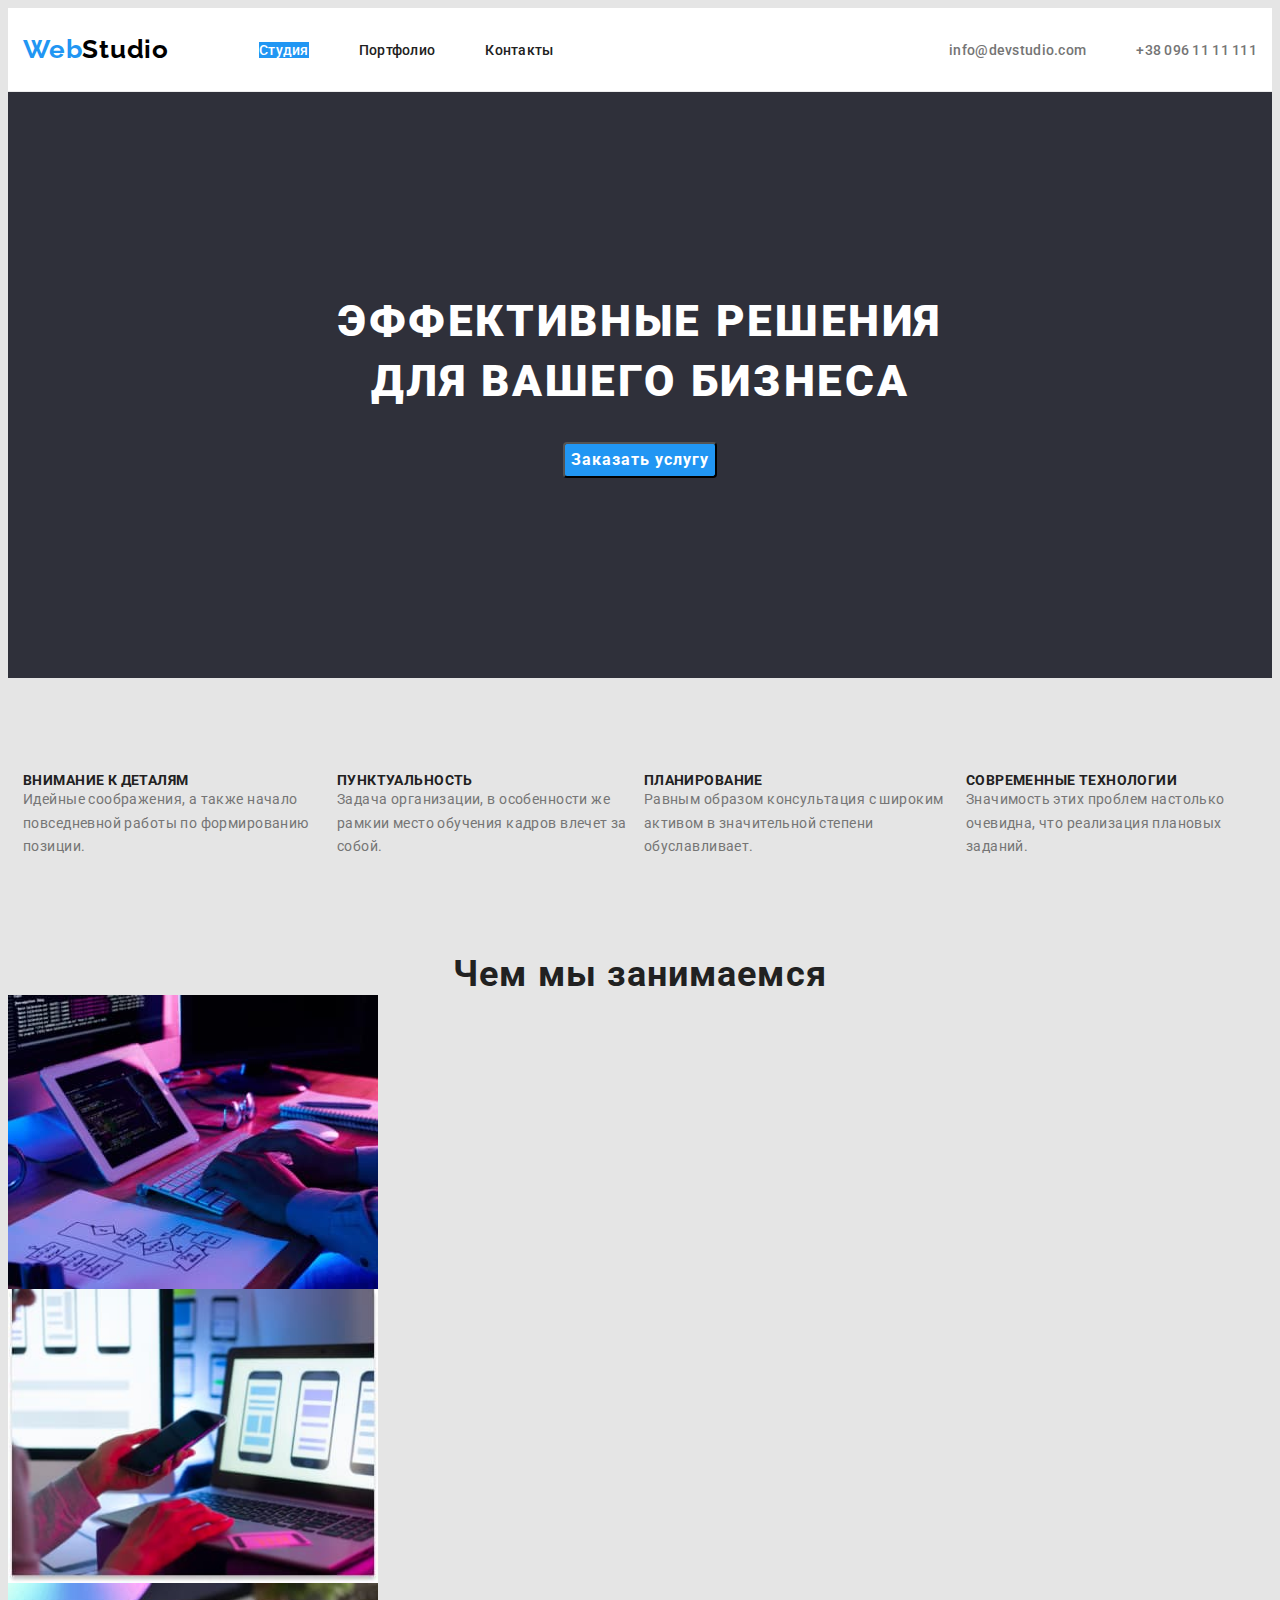
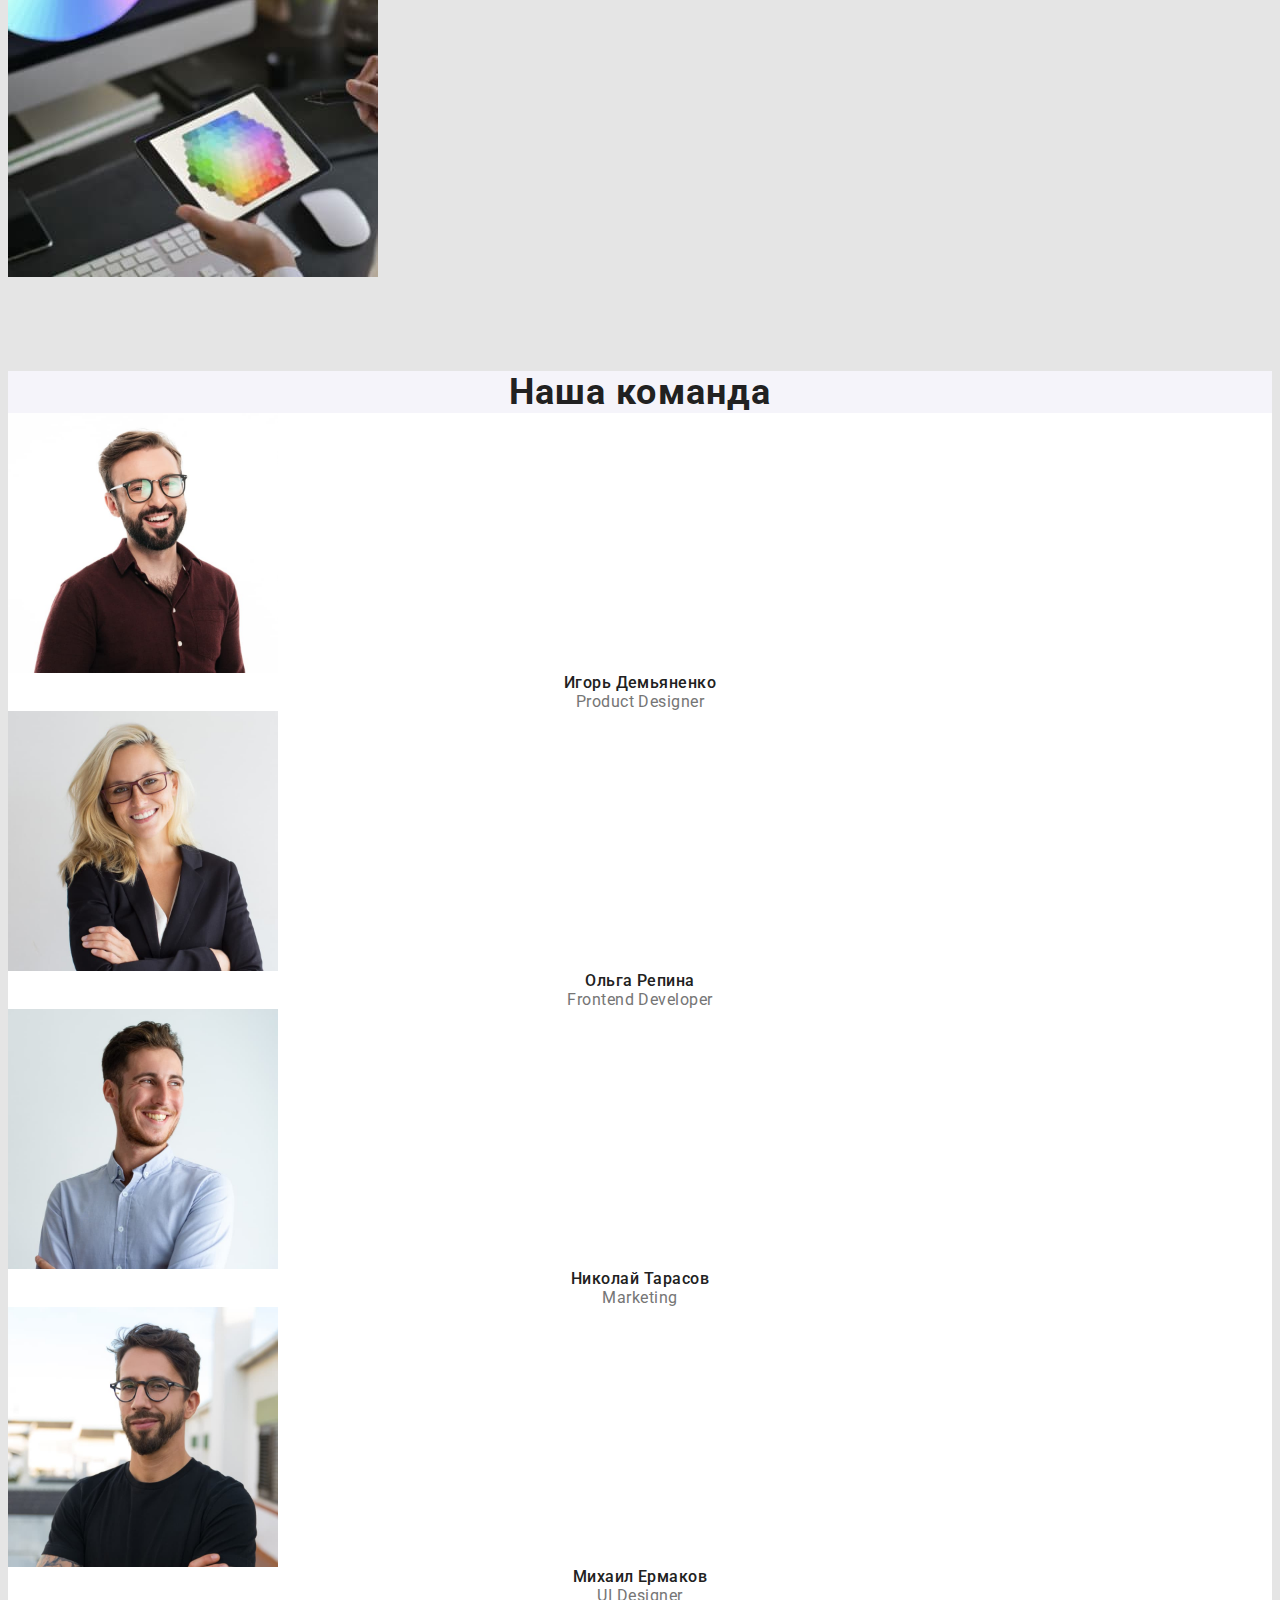
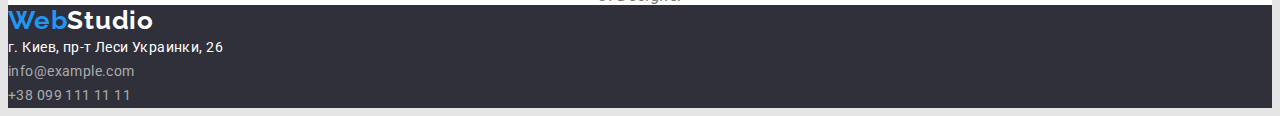
==== index.html @ 3256d17e "write code to superiority section" ====
<!DOCTYPE html>
<html lang="ru">
    <head>
        <meta charset="utf-8">
        <title> Homework #3</title>
        <!--link GOOGLE Fonts-->
        <!--CSS rules to specify families
            font-family: 'Raleway', sans-serif;
            font-family: 'Roboto', sans-serif;-->
        <link rel="preconnect" href="https://fonts.googleapis.com">
        <link rel="preconnect" href="https://fonts.gstatic.com" crossorigin>
        <link href="https://fonts.googleapis.com/css2?family=Raleway:wght@700&family=Roboto:wght@400;500;700;900&display=swap" rel="stylesheet">
        <!--Link style-->
        <link rel="stylesheet" href="https://cdnjs.cloudflare.com/ajax/libs/modern-normalize/1.1.0/modern-normalize.min.css" integrity="sha512-wpPYUAdjBVSE4KJnH1VR1HeZfpl1ub8YT/NKx4PuQ5NmX2tKuGu6U/JRp5y+Y8XG2tV+wKQpNHVUX03MfMFn9Q==" crossorigin="anonymous" referrerpolicy="no-referrer" />
        <link rel="stylesheet" href="./css/style.css">
    </head>
    <body>
        <header class="header">
            <div class="container header-container">
                <div class="logo-container">
                    <a href="" class="link link-no-tdn header-logo">Web<span class="header-post-logo">Studio</span> </a>
                </div>
                <nav class="navigation-header">
                    <ul class="list list-no-ls list-header-navigation" > 
                        <li class="header-nav-item item"><a href="" class="link link-no-tdn header-nav-link current-page-link ">Студия</a></li>
                        <li class="header-nav-item item"><a href="./portfolio.html" class="link link-no-tdn header-nav-link ">Портфолио</a></li>    
                        <li class="header-nav-item item"><a href="" class="link link-no-tdn header-nav-link ">Контакты</a></li>
                    </ul>    
                </nav>
                <ul class="list list-no-ls list-header-contact" >
                    <li class="header-contact-item"><a href="mailto:info@devstudio.com" class="link link-no-tdn header-contact-link">info@devstudio.com</a></li>
                    <li class="header-contact-item"><a href="tel:+380961111111" class="link link-no-tdn header-contact-link">+38 096 11 11 111</a></li>
                </ul>
            </div>
        </header>
        <main>
            <section class="hero section">  
                <div class="container hero-container">
                    <h1 class="hero-title">Эффективные решения для вашего бизнеса</h1>
                        <input type="button" value="Заказать услугу" class="hero-button">
                </div>
            </section>
            <section class="superiority section">
                <div class="container superiority-container ">
                    <h2 hidden >Наши достоинства</h2>
                    <ul class="superiority-list list-no-ls">
                        <li class="superiority-item item">
                            <h3 class="superiority-title">Внимание к деталям</h3>
                            <p class="superiority-after-title">Идейные соображения, а также начало повседневной работы по формированию позиции.</p>
                        </li>
                        <li class="superiority-item item">
                            <h3 class="superiority-title">Пунктуальность</h3>
                            <p class="superiority-after-title">Задача организации, в особенности же рамкии место обучения кадров влечет за собой.</p>
                        </li>
                        <li class="superiority-item item">
                            <h3 class="superiority-title">Планирование</h3>
                            <p class="superiority-after-title">Равным образом консультация с широким активом в значительной степени обуславливает.</p>
                        </li>
                        <li class="superiority-item item">
                            <h3 class="superiority-title">Современные технологии</h3>
                            <p class="superiority-after-title">Значимость этих проблем настолько очевидна, что реализация плановых заданий.</p>
                        </li>
                    </ul>
                </div>    
            </section>
            <section class="scills section">
                <h2 class="scills-title">
                    Чем мы занимаемся
                </h2>
                <ul class="scills-list list-no-ls">
                    <li class="scills-item item"><a href="" class="scills-link link-no-tdn link"><img src="./images/coding.jpg" alt="Высококласный код" width="370" height="294"></a></li>
                    <li class="scills-item item"><a href="" class="scills-link link-no-tdn link"><img src="./images/crossplatform.jpg" alt="Разработка контент для различных платформ" width="370" height="294"></a></li>
                    <li class="scills-item item"><a href="" class="scills-link link-no-tdn link"><img src="./images/design.jpg" alt="Разработка дизайна" width="370" height="294"></a></li>
                </ul>
            </section>
            <section class="team section" >
                <h2 class="team-title"> Наша команда </h2>
                <ul class="team-list list-no-ls">
                    <li class="team-items item">
                        <img src="./images/productdesigner.jpg" alt="Product Designer" width="270" height="260">
                        <h3 class="team-member-names">Игорь Демьяненко</h3>
                        <p lang="en" class="team-member-positions">Product Designer</p>
                    </li>
                    <li class="team-items item">
                        <img src="./images/frontend.jpg" alt="Frontend Developer" width="270" height="260">
                        <h3 class="team-member-names">Ольга Репина</h3>
                        <p lang="en" class="team-member-positions">Frontend Developer</p>
                    </li>
                    <li class="team-items item">
                        <img src="./images/marketing.jpg" alt="Marketing" width="270" height="260">
                        <h3 class="team-member-names">Николай Тарасов</h3>
                        <p lang="en" class="team-member-positions">Marketing</p>
                    </li>
                    <li class="team-items item">
                        <img src="./images/uidesigner.jpg" alt="UI Designer" width="270" height="260">
                        <h3 class="team-member-names">Михаил Ермаков</h3>
                        <p lang="en" class="team-member-positions">UI Designer</p>
                    </li>
                </ul>
            </section>          
        </main> 
        <footer class="footer"> 
            <a href="" class="link link-no-tdn footer-logo">Web<span class="footer-post-logo">Studio</span> </a>
            <address class="address">
                <ul class="address-list list-no-ls">
                    <li class="address-item item"><a href="" class="address-link link-no-tdn">г. Киев, пр-т Леси Украинки, 26</a></li>
                    <li class="address-item item"><a href="mailto:info@example.com" class=" address-link address-telmail-link link-no-tdn">info@example.com</a></li>
                    <li class="address-item item"><a href="tel:+380991111111" class="address-link address-telmail-link link-no-tdn">+38 099 111 11 11</a></li>
                </ul>
            </address>
        </footer>   
    </body>
</html>
---- css/style.css ----
:root{
/*fonts colours */
    --body-fonts-main-color: #212121;
    --body-fonts-onbackgraund-color: #FFFFFF;
    --general-text-fonts-color: #757575;
    --logo-first-color: #2196F3;
    --logo-header-second-color: #000000;
    --logo-footer-second-color: #FFFFFF;
    --active-btn-fonts-color: #FFFFFF;
    --active-link-fonts-color: #2196F3;
/*background colours */   
    --body-background-main-color:#E5E5E5;
    --header-background-color: #FFFFFF;
    --hero-background-color: #2F303A;
    --hero-btn-background-color: #2196F3;
    --body-additional-color: #F5F4FA;
    --footer-background-color: #2F303A;
    --active-btn-background-color: #2196F3;
    --cards-background-color: #FFFFFF;
/*border colors*/
    --header-botton-color: #ECECEC;
}
/*reset*/
p, h1, h2, h3, h4, h5, h6{
    margin: 0;
}
ul {
    margin: 0;
    padding-left: 0;
}

/*general values*/
body {
    font-family: Roboto, sans-serif;
    color: var(--body-fonts-main-color);
    background-color: var(--body-background-main-color);
}

.link-no-tdn {
    text-decoration: none;
}
.list-no-ls {
    list-style: none;
}
.container{
    width: 1200;
    margin: 0 auto;
    padding-left: 15px;
    padding-right: 15px;
}
img{
    display: block;
}

.section:not(:first-child){
    margin-top: 94px;
}
/*------------HEADER-------------*/
.header{
    background-color: var(--header-background-color);
    border-bottom: 1px solid var(--header-botton-color);
}

.header-container {
    display: flex;
}
.logo-container {
    align-items: center;
    margin-right: 90px;
    display: flex;
}
.header-logo {
    font-family: Raleway;
    font-weight: 700;
    font-size: 26px;
    line-height: calc(31 / 26);
    letter-spacing: 0.03em; 
    color: var(--logo-first-color);
}

.header-post-logo {
    color: var(--logo-header-second-color);
}

.navigation-header{
    display: flex;
    align-items: center;
    padding-bottom: 32px;
    padding-top: 32px;
}
.list-header-navigation {
    display: flex;
}
.header-nav-item:not(:last-child) {
    margin-right: 50px;
}

.header-nav-link {
    font-weight: 500;
    font-size: 14px;
    line-height: calc(16 / 14);
    letter-spacing: 0.02em;
    color:inherit;
}

.current-page-link {
    color: var(--body-fonts-onbackgraund-color);
    background-color: var(--active-link-fonts-color);
}

.header-nav-link:hover, .header-nav-link:focus {
    color: var(--active-link-fonts-color);
}

.list-header-contact {
    display: flex;
    align-items: center;
    margin-left: auto;
}
.header-contact-item:not(:last-child) {
    margin-right: 50px;
}
.header-contact-link {
    font-weight: 500;
    font-size: 14px;
    line-height: calc(16 / 14);
    letter-spacing: 0.02em;
    color: var(--general-text-fonts-color);
}
.header-contact-link:hover, .header-contact-link:focus {
    color: var(--active-link-fonts-color);
}

/*------------------BODY-------------------*/
.hero{
    background-color: var(--hero-background-color);
}
.hero-container{
    padding-bottom: 200px;
    padding-top: 200px;
    
}
.hero-title {
    font-weight: 900;
    font-size: 44px;
    line-height: 1.36;
    text-align: center;
    letter-spacing: 0.06em;
    text-transform: uppercase;
    color: var(--body-fonts-onbackgraund-color);
    max-width: 696px;
    padding-bottom: 30px;
    margin:0 auto;
}
.hero-button {
    cursor: pointer;
    font-family: inherit;
    font-weight: 700;
    font-size: 16px;
    line-height: 1.87;
    display: flex;
    align-items: center;
    text-align: center;
    letter-spacing: 0.06em;
    color: var(--body-fonts-onbackgraund-color);
    background-color: var(--hero-btn-background-color);
    margin:0 auto;
    border-radius: 4px;
}
.superiority-list{
    display: flex;
}
.superiority-title{
    font-weight: 700;
    font-size: 14px;
    line-height: calc(16 / 14);
    letter-spacing: 0.03em;
    text-transform: uppercase;
}
.superiority-after-title {
    font-weight: 400;
    font-size: 14px;
    line-height: 1.71;
    letter-spacing: 0.03em;
    color: var(--general-text-fonts-color);
}
.superiority-item {

}

.scills-title{
    font-weight: 700;
    font-size: 36px;
    line-height: calc(42 / 36);
    text-align: center;
    letter-spacing: 0.03em;
}

.team {
    background-color: var(--body-additional-color);
}

.team-items {
    background-color: var(--cards-background-color);
}
.team-title {
    font-weight: 700;
    font-size: 36px;
    line-height: calc(42 / 36);
    text-align: center;
    letter-spacing: 0.03em;
}

.team-member-names {
    font-weight: 500;
    font-size: 16px;
    line-height: calc(19 / 16);
    text-align: center;
    letter-spacing: 0.03em;
}

.team-member-positions {
    font-weight: 400;
    font-size: 16px;
    line-height: calc(19 / 16);
    text-align: center;
    letter-spacing: 0.03em;
    color: var(--general-text-fonts-color);
}

/*-----------------FOOTER------------------*/
.footer{
    background-color: var(--footer-background-color);
}
.footer-logo {
    font-family: Raleway;
    font-weight: 700;
    font-size: 26px;
    line-height: calc(31 / 26);
    letter-spacing: 0.03em; 
    color: var(--logo-first-color);
}
.footer-post-logo {
    font-family: Raleway;
    font-weight: 700;
    font-size: 26px;
    line-height: calc(31 / 26);
    letter-spacing: 0.03em; 
    color: var(--logo-footer-second-color);
}
.address-link{
    font-style: normal;
    font-weight: 400;
    font-size: 14px;
    line-height: 1.71;
    letter-spacing: 0.03em;
    color: var(--body-fonts-onbackgraund-color);
}
.address-link:hover, .address-link:focus{
    color: var(--active-link-fonts-color);
}

.address-telmail-link{
    color: rgba(255, 255, 255, 0.6);
}

/*---------------PORTFOLIO-----------------*/
.product-list-btn {
    cursor: pointer;
    font-weight: 500;
    font-size: 16px;
    line-height: 1.62;
    text-align: center;
    letter-spacing: 0.03em;
    color:inherit;
    background-color: var(--body-additional-color);
}
.product-list-btn:hover, .product-list-btn:focus {
    color: var(--active-btn-fonts-color);
    background-color: var(--active-btn-background-color);     
}  

.products-example-link {
    background-color: var(--cards-background-color);
}

.products-example-partner {
    font-weight: 700;
    font-size: 18px;
    line-height: 2;
    letter-spacing: 0.06em;
    color: var(--body-fonts-main-color);
}

.products-example-type {
    font-weight: normal;
    font-size: 16px;
    line-height: 1.87;
    letter-spacing: 0.03em;
    color: var(--general-text-fonts-color);
}
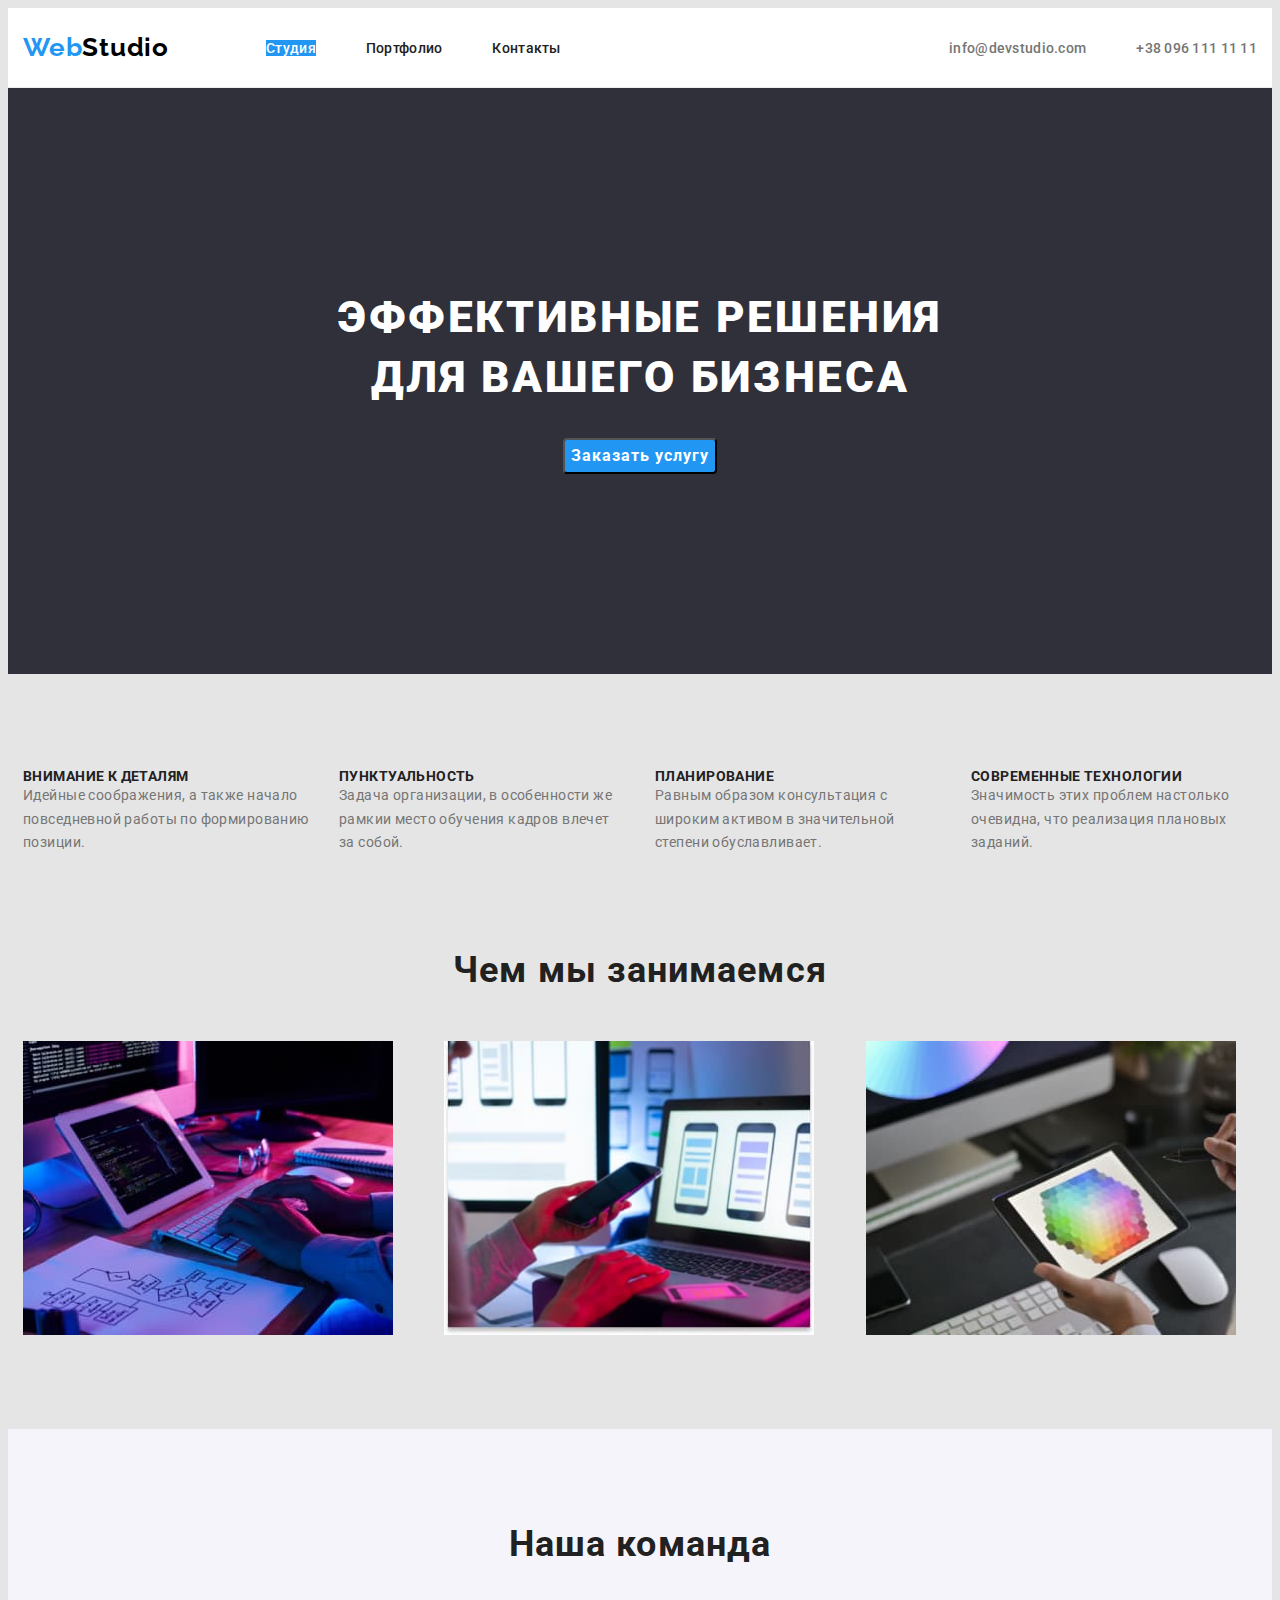
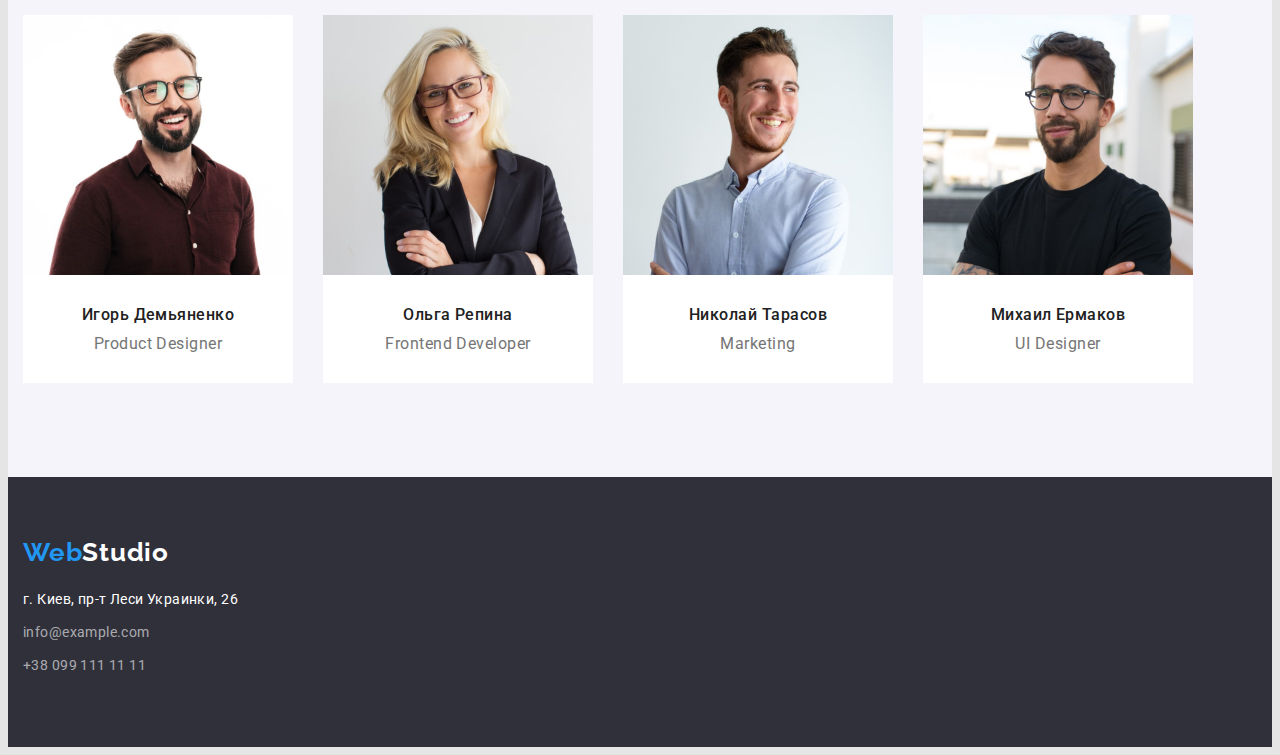
==== commit f6d71f31: "all rules have been written (not checked)" ====
--- a/index.html
+++ b/index.html
@@ -17,20 +17,24 @@
     <body>
         <header class="header">
             <div class="container header-container">
-                <div class="logo-container">
+                <!-- <div class="logo-container"> -->
                     <a href="" class="link link-no-tdn header-logo">Web<span class="header-post-logo">Studio</span> </a>
-                </div>
-                <nav class="navigation-header">
-                    <ul class="list list-no-ls list-header-navigation" > 
-                        <li class="header-nav-item item"><a href="" class="link link-no-tdn header-nav-link current-page-link ">Студия</a></li>
-                        <li class="header-nav-item item"><a href="./portfolio.html" class="link link-no-tdn header-nav-link ">Портфолио</a></li>    
-                        <li class="header-nav-item item"><a href="" class="link link-no-tdn header-nav-link ">Контакты</a></li>
-                    </ul>    
-                </nav>
-                <ul class="list list-no-ls list-header-contact" >
-                    <li class="header-contact-item"><a href="mailto:info@devstudio.com" class="link link-no-tdn header-contact-link">info@devstudio.com</a></li>
-                    <li class="header-contact-item"><a href="tel:+380961111111" class="link link-no-tdn header-contact-link">+38 096 11 11 111</a></li>
-                </ul>
+                <!-- </div> -->
+                <!-- <div class="nav-container"> -->
+                    <nav class="navigation-header">
+                        <ul class="list list-no-ls list-header-navigation " > 
+                            <li class="header-nav-item item"><a href="" class="link link-no-tdn header-nav-link current-page-link ">Студия</a></li>
+                            <li class="header-nav-item item"><a href="./portfolio.html" class="link link-no-tdn header-nav-link ">Портфолио</a></li>    
+                            <li class="header-nav-item item"><a href="" class="link link-no-tdn header-nav-link ">Контакты</a></li>
+                        </ul>    
+                    </nav>
+                <!-- </div> -->
+                <!-- <div class="contact-header-container"> -->
+                    <ul class="list list-no-ls list-header-contact" >
+                        <li class="header-contact-item"><a href="mailto:info@devstudio.com" class="link link-no-tdn header-contact-link">info@devstudio.com</a></li>
+                        <li class="header-contact-item"><a href="tel:+380961111111" class="link link-no-tdn header-contact-link">+38&nbsp096&nbsp111&nbsp11&nbsp11</a></li>
+                    </ul>
+                <!-- </div>          -->
             </div>
         </header>
         <main>
@@ -41,7 +45,7 @@
                 </div>
             </section>
             <section class="superiority section">
-                <div class="container superiority-container ">
+                <div class="container">
                     <h2 hidden >Наши достоинства</h2>
                     <ul class="superiority-list list-no-ls">
                         <li class="superiority-item item">
@@ -60,54 +64,70 @@
                             <h3 class="superiority-title">Современные технологии</h3>
                             <p class="superiority-after-title">Значимость этих проблем настолько очевидна, что реализация плановых заданий.</p>
                         </li>
+                    </ul> 
+                </div>   
+            </section>
+            <section class="scills-section section">
+                <div class="container scills-container">
+                    <h2 class="scills-title">
+                        Чем мы занимаемся
+                    </h2>
+                    <ul class="scills-list list-no-ls">
+                        <li class="scills-item item"><a href="" class="scills-link link-no-tdn link"><img src="./images/coding.jpg" alt="Высококласный код" width="370" height="294"></a></li>
+                        <li class="scills-item item"><a href="" class="scills-link link-no-tdn link"><img src="./images/crossplatform.jpg" alt="Разработка контент для различных платформ" width="370" height="294"></a></li>
+                        <li class="scills-item item"><a href="" class="scills-link link-no-tdn link"><img src="./images/design.jpg" alt="Разработка дизайна" width="370" height="294"></a></li>
                     </ul>
-                </div>    
+                </div>
             </section>
-            <section class="scills section">
-                <h2 class="scills-title">
-                    Чем мы занимаемся
-                </h2>
-                <ul class="scills-list list-no-ls">
-                    <li class="scills-item item"><a href="" class="scills-link link-no-tdn link"><img src="./images/coding.jpg" alt="Высококласный код" width="370" height="294"></a></li>
-                    <li class="scills-item item"><a href="" class="scills-link link-no-tdn link"><img src="./images/crossplatform.jpg" alt="Разработка контент для различных платформ" width="370" height="294"></a></li>
-                    <li class="scills-item item"><a href="" class="scills-link link-no-tdn link"><img src="./images/design.jpg" alt="Разработка дизайна" width="370" height="294"></a></li>
-                </ul>
-            </section>
-            <section class="team section" >
-                <h2 class="team-title"> Наша команда </h2>
-                <ul class="team-list list-no-ls">
-                    <li class="team-items item">
-                        <img src="./images/productdesigner.jpg" alt="Product Designer" width="270" height="260">
-                        <h3 class="team-member-names">Игорь Демьяненко</h3>
-                        <p lang="en" class="team-member-positions">Product Designer</p>
-                    </li>
-                    <li class="team-items item">
-                        <img src="./images/frontend.jpg" alt="Frontend Developer" width="270" height="260">
-                        <h3 class="team-member-names">Ольга Репина</h3>
-                        <p lang="en" class="team-member-positions">Frontend Developer</p>
-                    </li>
-                    <li class="team-items item">
-                        <img src="./images/marketing.jpg" alt="Marketing" width="270" height="260">
-                        <h3 class="team-member-names">Николай Тарасов</h3>
-                        <p lang="en" class="team-member-positions">Marketing</p>
-                    </li>
-                    <li class="team-items item">
-                        <img src="./images/uidesigner.jpg" alt="UI Designer" width="270" height="260">
-                        <h3 class="team-member-names">Михаил Ермаков</h3>
-                        <p lang="en" class="team-member-positions">UI Designer</p>
-                    </li>
-                </ul>
+            <section class="team-section section" >
+                <div class="container">
+                    <h2 class="team-title"> Наша команда </h2>
+                    <ul class="team-list list-no-ls">
+                        <li class="team-items item">
+                            <img src="./images/productdesigner.jpg" alt="Product Designer" width="270" height="260">
+                            <div class="team-fig-caption">
+                                <h3 class="team-member-names">Игорь Демьяненко</h3>
+                                <p lang="en" class="team-member-positions">Product Designer</p>
+                            </div>
+                        </li>
+                        <li class="team-items item">
+                            <img src="./images/frontend.jpg" alt="Frontend Developer" width="270" height="260">
+                            <div class="team-fig-caption">
+                                <h3 class="team-member-names">Ольга Репина</h3>
+                                <p lang="en" class="team-member-positions">Frontend Developer</p>
+                            </div>
+                        </li>
+                        <li class="team-items item">
+                            <img src="./images/marketing.jpg" alt="Marketing" width="270" height="260">
+                            <div class="team-fig-caption">
+                                <h3 class="team-member-names">Николай Тарасов</h3>
+                                <p lang="en" class="team-member-positions">Marketing</p>
+                            </div>
+                        </li>
+                        <li class="team-items item">
+                            <img src="./images/uidesigner.jpg" alt="UI Designer" width="270" height="260">
+                            <div class="team-fig-caption">
+                                <h3 class="team-member-names">Михаил Ермаков</h3>
+                                <p lang="en" class="team-member-positions">UI Designer</p>
+                            </div>
+                        </li>
+                    </ul>
+                </div>
             </section>          
         </main> 
         <footer class="footer"> 
-            <a href="" class="link link-no-tdn footer-logo">Web<span class="footer-post-logo">Studio</span> </a>
-            <address class="address">
-                <ul class="address-list list-no-ls">
-                    <li class="address-item item"><a href="" class="address-link link-no-tdn">г. Киев, пр-т Леси Украинки, 26</a></li>
-                    <li class="address-item item"><a href="mailto:info@example.com" class=" address-link address-telmail-link link-no-tdn">info@example.com</a></li>
-                    <li class="address-item item"><a href="tel:+380991111111" class="address-link address-telmail-link link-no-tdn">+38 099 111 11 11</a></li>
-                </ul>
-            </address>
+            <div class="container footer-container">
+                <div class="footer-logo-container">
+                    <a href="" class="link link-no-tdn footer-logo">Web<span class="footer-post-logo">Studio</span> </a>
+                </div>
+                <address class="address">
+                    <ul class="address-list list-no-ls">
+                        <li class="address-item item"><a href="" class="address-link link-no-tdn">г. Киев, пр-т Леси Украинки, 26</a></li>
+                        <li class="address-item item"><a href="mailto:info@example.com" class=" address-link address-telmail-link link-no-tdn">info@example.com</a></li>
+                        <li class="address-item item"><a href="tel:+380991111111" class="address-link address-telmail-link link-no-tdn">+38 099 111 11 11</a></li>
+                    </ul>
+                </address>
+            </div>
         </footer>   
     </body>
 </html>--- a/css/style.css
+++ b/css/style.css
@@ -19,6 +19,14 @@
     --cards-background-color: #FFFFFF;
 /*border colors*/
     --header-botton-color: #ECECEC;
+    --product-example-card-border: #EEEEEE;
+/*distance between content*/
+    --horisondal-content-offset-negative: -30px;
+    --horisondal-content-offset-positive: 30px;
+    --vertical-content-offset-negative: -30px;
+    --vertical-content-offset-positive: 30px;
+    --vertical-section-offset-negative: -94px;
+    --vertical-section-offset-positive: 94px;
 }
 /*reset*/
 p, h1, h2, h3, h4, h5, h6{
@@ -29,7 +37,7 @@
     padding-left: 0;
 }
 
-/*general values*/
+/*general components*/
 body {
     font-family: Roboto, sans-serif;
     color: var(--body-fonts-main-color);
@@ -53,7 +61,8 @@
 }
 
 .section:not(:first-child){
-    margin-top: 94px;
+    padding-top: var(--vertical-section-offset-positive);
+    padding-bottom: var(--vertical-section-offset-positive);
 }
 /*------------HEADER-------------*/
 .header{
@@ -63,12 +72,19 @@
 
 .header-container {
     display: flex;
-}
-.logo-container {
+    flex-wrap: wrap;
+    padding-bottom: 24px;
+    padding-top: 24px;
     align-items: center;
-    margin-right: 90px;
-    display: flex;
-}
+    justify-content: space-between;
+}
+
+/* .logo-container { */
+    /* align-items: center; */
+    /* margin-right: 93px; */
+    /* display: flex; */
+    /* flex-grow: 0.5; */
+/* }  */
 .header-logo {
     font-family: Raleway;
     font-weight: 700;
@@ -76,6 +92,7 @@
     line-height: calc(31 / 26);
     letter-spacing: 0.03em; 
     color: var(--logo-first-color);
+    flex-grow: 0.5;
 }
 
 .header-post-logo {
@@ -83,17 +100,21 @@
 }
 
 .navigation-header{
-    display: flex;
-    align-items: center;
-    padding-bottom: 32px;
-    padding-top: 32px;
-}
+    flex-grow: 1;
+}  
+
 .list-header-navigation {
     display: flex;
-}
+    flex-wrap: wrap;
+    justify-content: flex-start;
+
+    /* align-items: center; */
+   /* justify-content: space-between; */
+} 
+
 .header-nav-item:not(:last-child) {
     margin-right: 50px;
-}
+} 
 
 .header-nav-link {
     font-weight: 500;
@@ -112,14 +133,22 @@
     color: var(--active-link-fonts-color);
 }
 
+/* .contact-header-container {
+    flex-grow: 1;
+    
+} */
 .list-header-contact {
     display: flex;
-    align-items: center;
-    margin-left: auto;
-}
+    flex-wrap:wrap;
+    flex-grow: 1;
+    justify-content: flex-end;
+    /* justify-content: space-between; */
+    /* align-items: center; */
+    /* margin-left: auto; */
+} 
 .header-contact-item:not(:last-child) {
     margin-right: 50px;
-}
+} 
 .header-contact-link {
     font-weight: 500;
     font-size: 14px;
@@ -149,8 +178,7 @@
     text-transform: uppercase;
     color: var(--body-fonts-onbackgraund-color);
     max-width: 696px;
-    padding-bottom: 30px;
-    margin:0 auto;
+    margin:0 auto 30px;
 }
 .hero-button {
     cursor: pointer;
@@ -167,9 +195,11 @@
     margin:0 auto;
     border-radius: 4px;
 }
-.superiority-list{
-    display: flex;
-}
+/* .superiority-container {
+    padding-left: -30px;
+} */
+
+
 .superiority-title{
     font-weight: 700;
     font-size: 14px;
@@ -177,6 +207,20 @@
     letter-spacing: 0.03em;
     text-transform: uppercase;
 }
+.superiority-list{
+    display: flex;
+    flex-wrap: wrap;
+    margin-left:  var(--horisondal-content-offset-negative);
+    margin-top: var(--vertical-content-offset-negative);
+
+}
+
+.superiority-item {
+    margin-left: var(--horisondal-content-offset-positive);
+    margin-top: var(--horisondal-content-offset-positive);
+    flex-basis: calc(100% / 4 - var(--horisondal-content-offset-positive));
+}
+
 .superiority-after-title {
     font-weight: 400;
     font-size: 14px;
@@ -184,8 +228,9 @@
     letter-spacing: 0.03em;
     color: var(--general-text-fonts-color);
 }
-.superiority-item {
-
+
+.scills-container {
+    margin-top: var(--vertical-section-offset-negative);
 }
 
 .scills-title{
@@ -194,14 +239,40 @@
     line-height: calc(42 / 36);
     text-align: center;
     letter-spacing: 0.03em;
-}
-
-.team {
+    margin-bottom: 20px;
+}
+
+.scills-list {
+    display: flex;
+    flex-wrap: wrap;
+    margin-left: var(--horisondal-content-offset-negative);
+}
+
+.scills-item {
+    margin-top: var(--vertical-content-offset-positive);
+    margin-left: var(--horisondal-content-offset-positive);
+    flex-basis: calc(100% / 3 - var(--horisondal-content-offset-positive));
+}
+
+.team-section {
     background-color: var(--body-additional-color);
 }
 
+.team-list {
+    display: flex;     
+    flex-wrap: wrap;
+    margin-left: var(--horisondal-content-offset-negative);
+}
 .team-items {
+    margin-top: var(--vertical-content-offset-positive);
+    margin-left: var(--horisondal-content-offset-positive);
     background-color: var(--cards-background-color);
+
+}
+
+.team-fig-caption {
+    margin-top: var(--vertical-content-offset-positive);
+    margin-bottom: var(--vertical-content-offset-positive);
 }
 .team-title {
     font-weight: 700;
@@ -209,6 +280,7 @@
     line-height: calc(42 / 36);
     text-align: center;
     letter-spacing: 0.03em;
+    margin-bottom: 20px;
 }
 
 .team-member-names {
@@ -217,6 +289,7 @@
     line-height: calc(19 / 16);
     text-align: center;
     letter-spacing: 0.03em;
+    margin-bottom: 10px;
 }
 
 .team-member-positions {
@@ -232,6 +305,14 @@
 .footer{
     background-color: var(--footer-background-color);
 }
+
+.footer-container {
+    padding-top: 60px;
+    padding-bottom: 60px;
+}
+.footer-logo-container {
+    margin-bottom: 20px;
+}
 .footer-logo {
     font-family: Raleway;
     font-weight: 700;
@@ -248,6 +329,7 @@
     letter-spacing: 0.03em; 
     color: var(--logo-footer-second-color);
 }
+
 .address-link{
     font-style: normal;
     font-weight: 400;
@@ -264,7 +346,21 @@
     color: rgba(255, 255, 255, 0.6);
 }
 
+.address-item{
+    margin-bottom: 9px;
+}
+
 /*---------------PORTFOLIO-----------------*/
+.products-list {
+    display: flex;
+    flex-wrap: wrap;
+    justify-content: center;
+    margin-bottom: 20px;
+}
+
+.product-list-item:not(:last-child) {
+    margin-right: 8px;
+}
 .product-list-btn {
     cursor: pointer;
     font-weight: 500;
@@ -273,6 +369,8 @@
     text-align: center;
     letter-spacing: 0.03em;
     color:inherit;
+    border: 0;
+    border-radius: 4px;
     background-color: var(--body-additional-color);
 }
 .product-list-btn:hover, .product-list-btn:focus {
@@ -280,8 +378,21 @@
     background-color: var(--active-btn-background-color);     
 }  
 
+.products-example-list {
+    display: flex;
+    flex-wrap: wrap;
+    margin-left: var(--horisondal-content-offset-negative);
+}
+.product-name-container {
+    margin-top: 20px;
+    margin-bottom: 20px;
+}
 .products-example-link {
     background-color: var(--cards-background-color);
+    margin-left: var(--horisondal-content-offset-positive);
+    margin-top: var(--vertical-content-offset-positive);
+    border-bottom: 1px solid var(--product-example-card-border);
+    flex-basis: calc(100% / 3 - var(--horisondal-content-offset-positive));
 }
 
 .products-example-partner {
@@ -290,6 +401,7 @@
     line-height: 2;
     letter-spacing: 0.06em;
     color: var(--body-fonts-main-color);
+    margin-bottom: 4px;
 }
 
 .products-example-type {
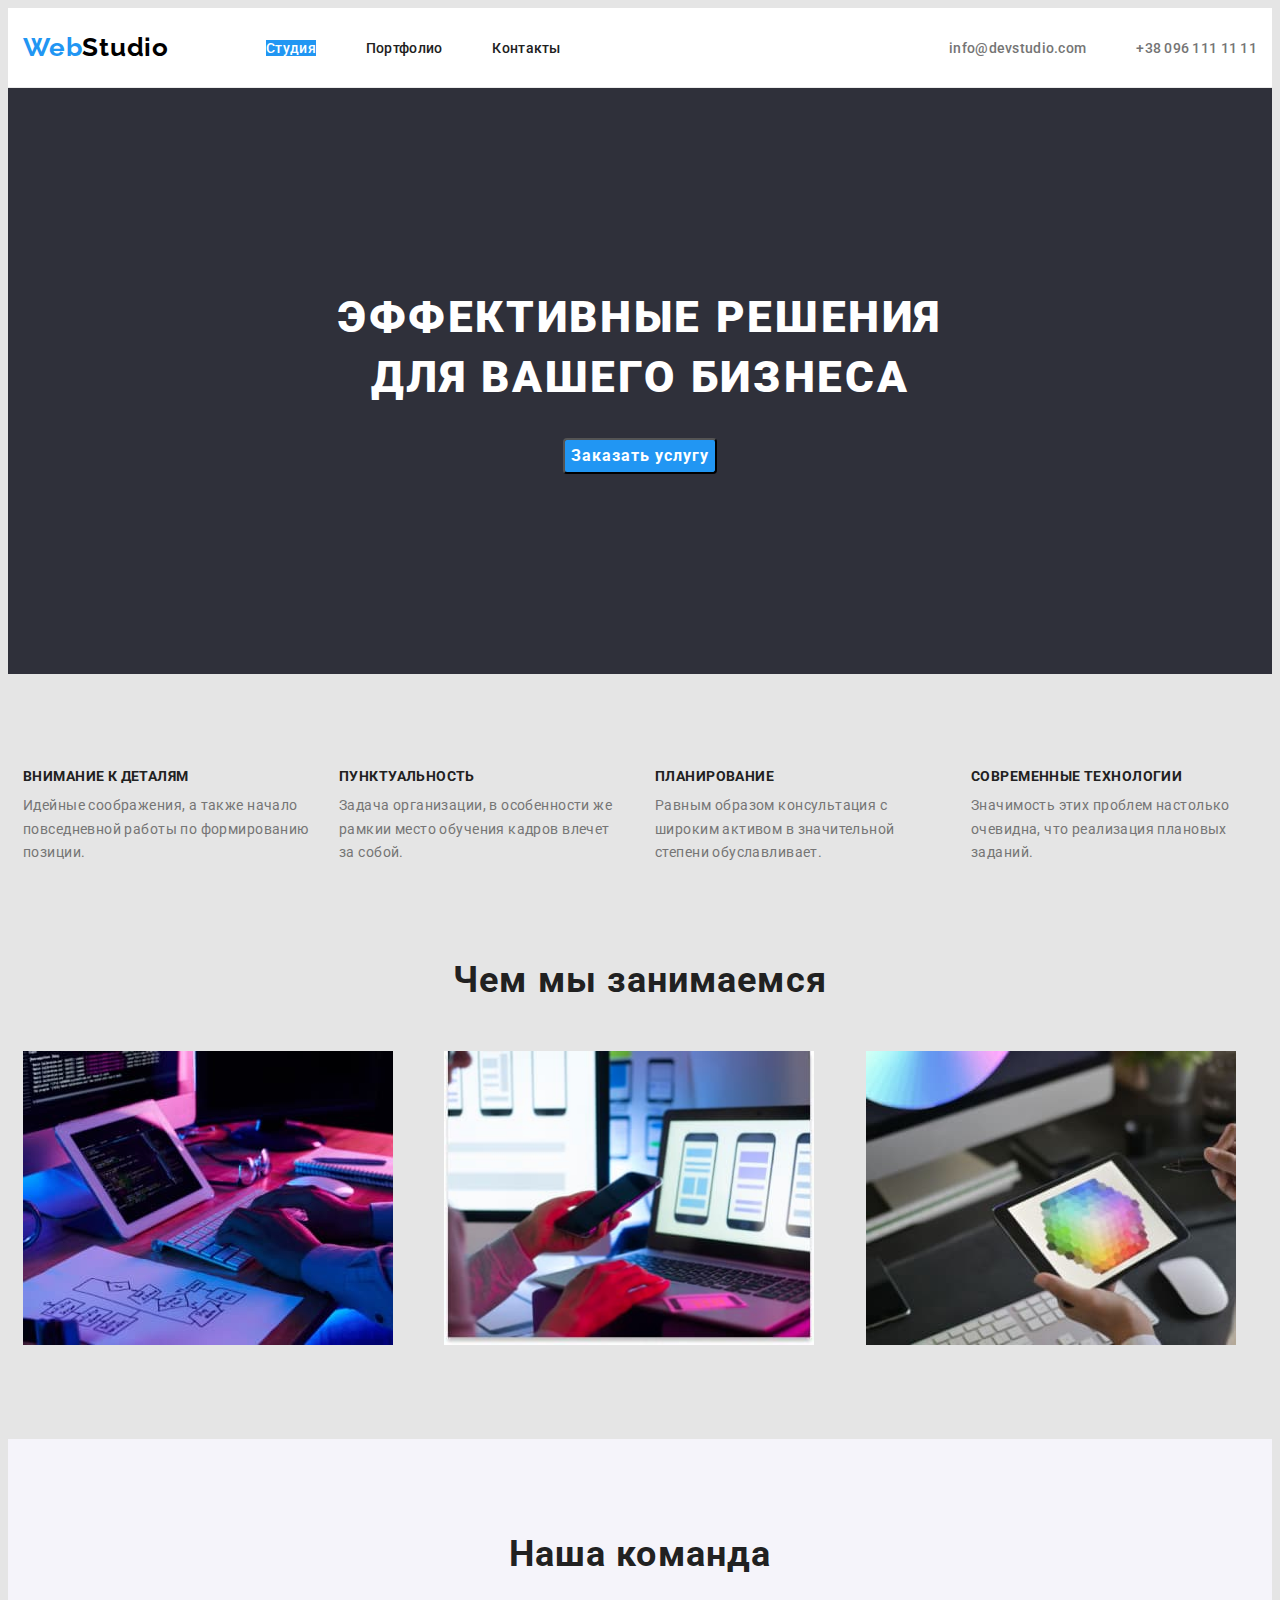
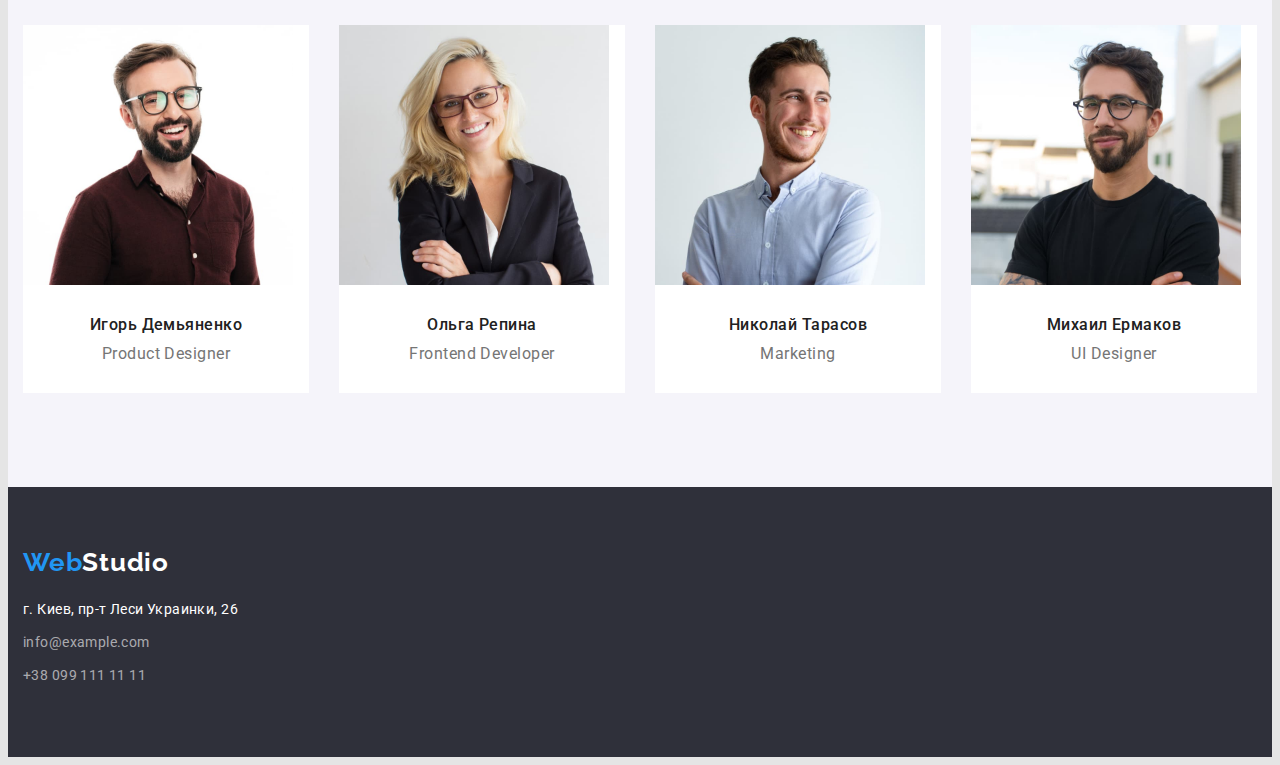
==== commit 97bf3d48: "full version #1" ====
--- a/index.html
+++ b/index.html
@@ -2,7 +2,7 @@
 <html lang="ru">
     <head>
         <meta charset="utf-8">
-        <title> Homework #3</title>
+        <title> Studio</title>
         <!--link GOOGLE Fonts-->
         <!--CSS rules to specify families
             font-family: 'Raleway', sans-serif;
@@ -23,7 +23,7 @@
                 <!-- <div class="nav-container"> -->
                     <nav class="navigation-header">
                         <ul class="list list-no-ls list-header-navigation " > 
-                            <li class="header-nav-item item"><a href="" class="link link-no-tdn header-nav-link current-page-link ">Студия</a></li>
+                            <li class="header-nav-item item"><a href="./index.html" class="link link-no-tdn header-nav-link current-page-link ">Студия</a></li>
                             <li class="header-nav-item item"><a href="./portfolio.html" class="link link-no-tdn header-nav-link ">Портфолио</a></li>    
                             <li class="header-nav-item item"><a href="" class="link link-no-tdn header-nav-link ">Контакты</a></li>
                         </ul>    
@@ -49,19 +49,19 @@
                     <h2 hidden >Наши достоинства</h2>
                     <ul class="superiority-list list-no-ls">
                         <li class="superiority-item item">
-                            <h3 class="superiority-title">Внимание к деталям</h3>
+                            <h3 class="superiority-name">Внимание к деталям</h3>
                             <p class="superiority-after-title">Идейные соображения, а также начало повседневной работы по формированию позиции.</p>
                         </li>
                         <li class="superiority-item item">
-                            <h3 class="superiority-title">Пунктуальность</h3>
+                            <h3 class="superiority-name">Пунктуальность</h3>
                             <p class="superiority-after-title">Задача организации, в особенности же рамкии место обучения кадров влечет за собой.</p>
                         </li>
                         <li class="superiority-item item">
-                            <h3 class="superiority-title">Планирование</h3>
+                            <h3 class="superiority-name">Планирование</h3>
                             <p class="superiority-after-title">Равным образом консультация с широким активом в значительной степени обуславливает.</p>
                         </li>
                         <li class="superiority-item item">
-                            <h3 class="superiority-title">Современные технологии</h3>
+                            <h3 class="superiority-name">Современные технологии</h3>
                             <p class="superiority-after-title">Значимость этих проблем настолько очевидна, что реализация плановых заданий.</p>
                         </li>
                     </ul> 
--- a/css/style.css
+++ b/css/style.css
@@ -60,7 +60,7 @@
     display: block;
 }
 
-.section:not(:first-child){
+.section{
     padding-top: var(--vertical-section-offset-positive);
     padding-bottom: var(--vertical-section-offset-positive);
 }
@@ -165,8 +165,8 @@
     background-color: var(--hero-background-color);
 }
 .hero-container{
-    padding-bottom: 200px;
-    padding-top: 200px;
+    padding-bottom: 106px;
+    padding-top: 106px;
     
 }
 .hero-title {
@@ -199,14 +199,6 @@
     padding-left: -30px;
 } */
 
-
-.superiority-title{
-    font-weight: 700;
-    font-size: 14px;
-    line-height: calc(16 / 14);
-    letter-spacing: 0.03em;
-    text-transform: uppercase;
-}
 .superiority-list{
     display: flex;
     flex-wrap: wrap;
@@ -221,6 +213,16 @@
     flex-basis: calc(100% / 4 - var(--horisondal-content-offset-positive));
 }
 
+
+.superiority-name{
+    font-weight: 700;
+    font-size: 14px;
+    line-height: calc(16 / 14);
+    letter-spacing: 0.03em;
+    text-transform: uppercase;
+    margin-bottom: 10px;
+}
+
 .superiority-after-title {
     font-weight: 400;
     font-size: 14px;
@@ -267,13 +269,14 @@
     margin-top: var(--vertical-content-offset-positive);
     margin-left: var(--horisondal-content-offset-positive);
     background-color: var(--cards-background-color);
-
+    flex-basis: calc(100% / 4 - var(--horisondal-content-offset-positive));
 }
 
 .team-fig-caption {
     margin-top: var(--vertical-content-offset-positive);
     margin-bottom: var(--vertical-content-offset-positive);
 }
+
 .team-title {
     font-weight: 700;
     font-size: 36px;
@@ -373,6 +376,7 @@
     border-radius: 4px;
     background-color: var(--body-additional-color);
 }
+
 .product-list-btn:hover, .product-list-btn:focus {
     color: var(--active-btn-fonts-color);
     background-color: var(--active-btn-background-color);     
@@ -383,11 +387,8 @@
     flex-wrap: wrap;
     margin-left: var(--horisondal-content-offset-negative);
 }
-.product-name-container {
-    margin-top: 20px;
-    margin-bottom: 20px;
-}
-.products-example-link {
+
+.products-example-item {
     background-color: var(--cards-background-color);
     margin-left: var(--horisondal-content-offset-positive);
     margin-top: var(--vertical-content-offset-positive);
@@ -395,6 +396,13 @@
     flex-basis: calc(100% / 3 - var(--horisondal-content-offset-positive));
 }
 
+.product-name-container {
+    margin-top: 20px;
+    margin-bottom: 20px;
+    padding-left: 24px;
+    padding-right: 24px;
+}
+
 .products-example-partner {
     font-weight: 700;
     font-size: 18px;
